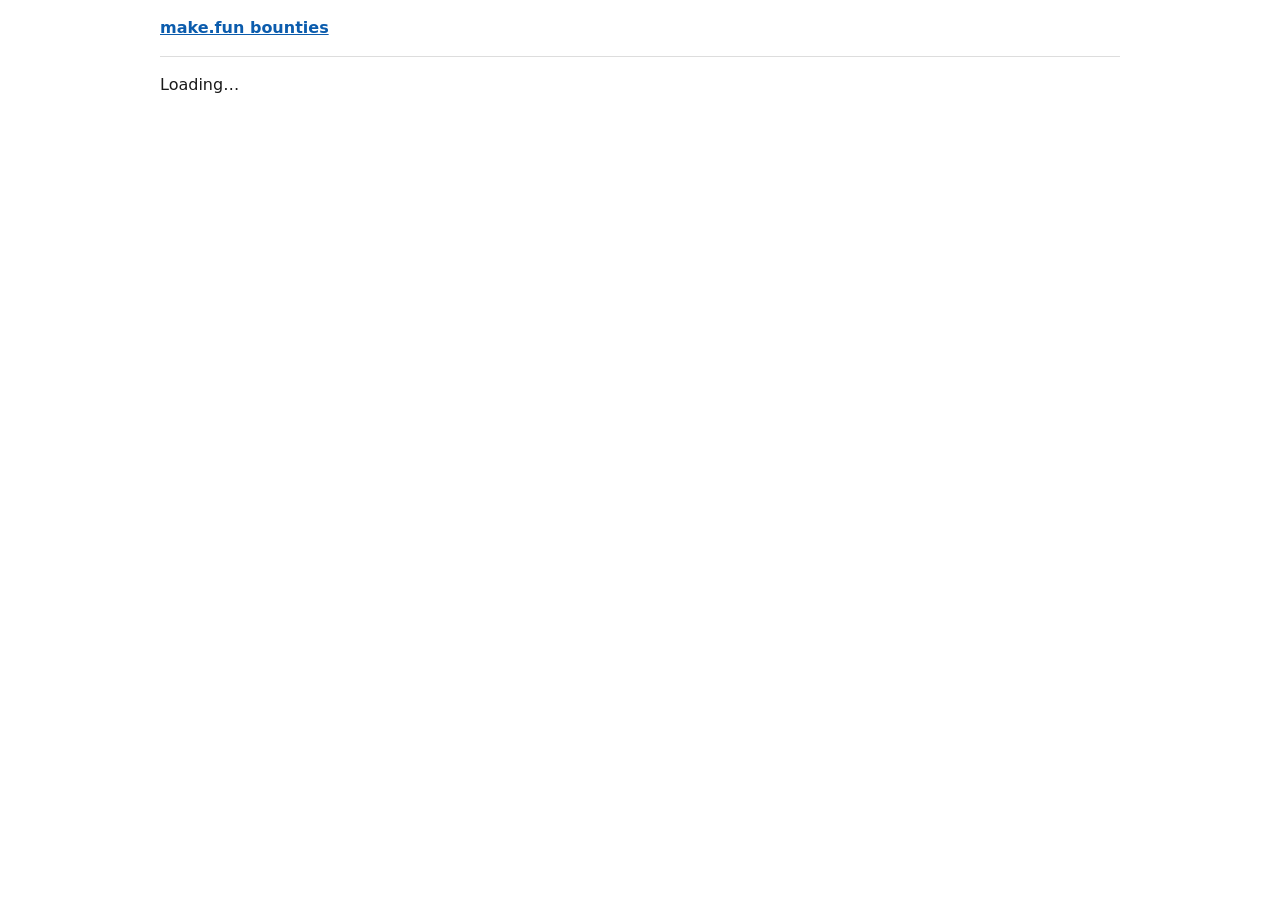
==== app/index.html @ 2fee158a "scaffold: kit starter layout with claim file" ====
<!doctype html>
<html lang="en">
<head>
<meta charset="utf-8">
<meta name="viewport" content="width=device-width, initial-scale=1">
<title>make.fun bounties</title>
<link rel="stylesheet" href="style.css">
<script type="module" src="main.js"></script>
</head>
<body>
<header><a href="#/">make.fun bounties</a></header>
<main id="app"></main>
</body>
</html>
---- app/style.css ----
body {
  margin: 0 auto;
  max-width: 960px;
  padding: 0 16px 48px;
  font: 16px/1.5 system-ui, sans-serif;
  color: #1a1a1a;
}

header {
  padding: 16px 0;
  border-bottom: 1px solid #ddd;
  font-weight: 600;
}

a {
  color: #0b5cad;
}

.board {
  list-style: none;
  padding: 0;
}

.board li {
  display: grid;
  grid-template-columns: 1fr 7em 9em 8em 7em;
  gap: 12px;
  padding: 8px 0;
  border-bottom: 1px solid #eee;
}

dl {
  display: grid;
  grid-template-columns: max-content 1fr;
  gap: 4px 16px;
}

dt {
  font-weight: 600;
}

dd {
  margin: 0;
}

.description {
  white-space: pre-wrap;
}
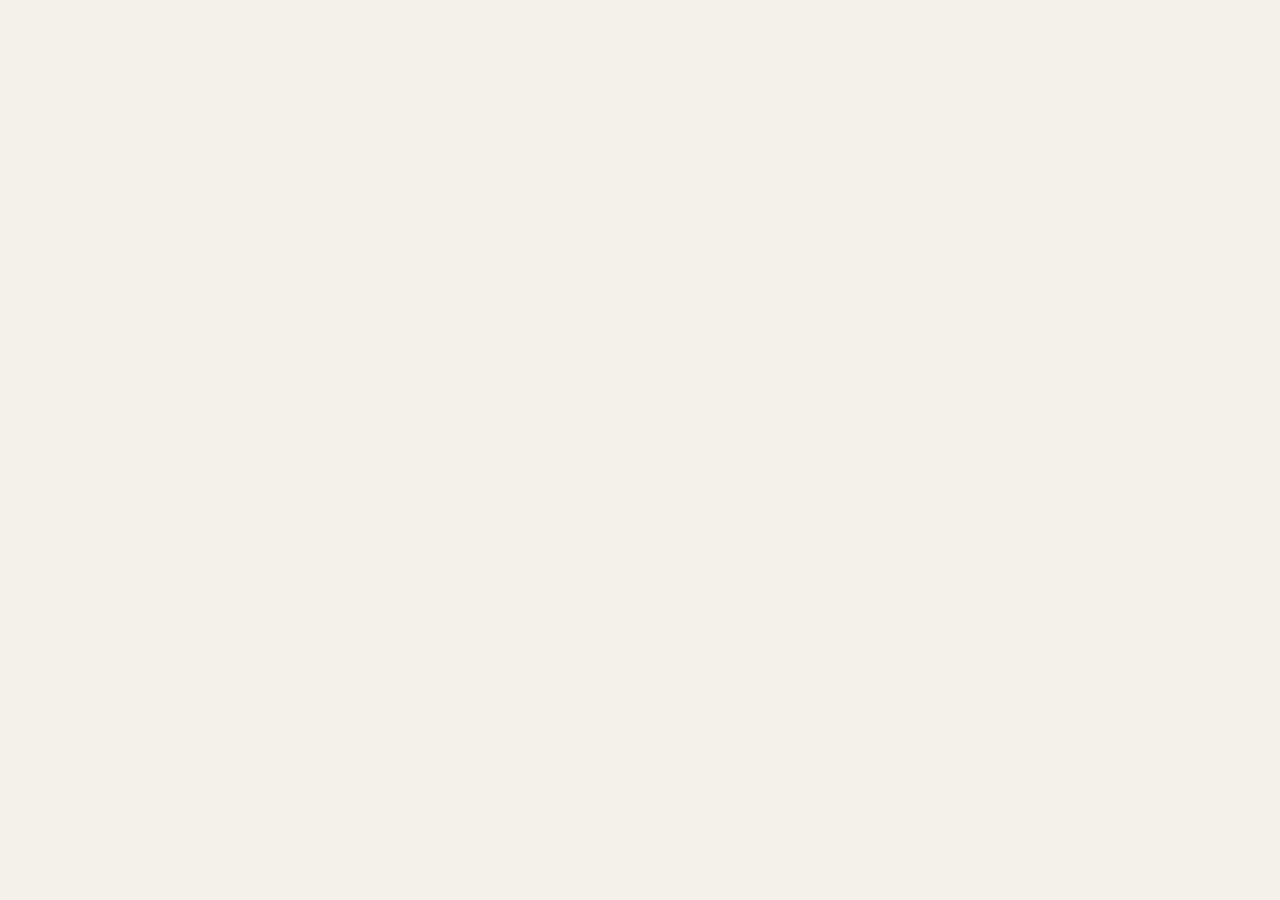
==== commit 042b981b: "frontend" ====
--- a/app/index.html
+++ b/app/index.html
@@ -1,14 +1 @@
-<!doctype html>
-<html lang="en">
-<head>
-<meta charset="utf-8">
-<meta name="viewport" content="width=device-width, initial-scale=1">
-<title>make.fun bounties</title>
-<link rel="stylesheet" href="style.css">
-<script type="module" src="main.js"></script>
-</head>
-<body>
-<header><a href="#/">make.fun bounties</a></header>
-<main id="app"></main>
-</body>
-</html>
+<!doctype html><meta charset="utf-8"><meta name="viewport" content="width=device-width,initial-scale=1"><title>make.fun</title><link rel="stylesheet" href="style.css"><main id="app"></main><script type="module" src="main.js"></script>
--- a/app/style.css
+++ b/app/style.css
@@ -1,48 +1 @@
-body {
-  margin: 0 auto;
-  max-width: 960px;
-  padding: 0 16px 48px;
-  font: 16px/1.5 system-ui, sans-serif;
-  color: #1a1a1a;
-}
-
-header {
-  padding: 16px 0;
-  border-bottom: 1px solid #ddd;
-  font-weight: 600;
-}
-
-a {
-  color: #0b5cad;
-}
-
-.board {
-  list-style: none;
-  padding: 0;
-}
-
-.board li {
-  display: grid;
-  grid-template-columns: 1fr 7em 9em 8em 7em;
-  gap: 12px;
-  padding: 8px 0;
-  border-bottom: 1px solid #eee;
-}
-
-dl {
-  display: grid;
-  grid-template-columns: max-content 1fr;
-  gap: 4px 16px;
-}
-
-dt {
-  font-weight: 600;
-}
-
-dd {
-  margin: 0;
-}
-
-.description {
-  white-space: pre-wrap;
-}
+:root{--i:#151515;--a:#b7ff3c;--p:#f3f1ea;--m:#73736d}*{box-sizing:border-box}body{margin:0;background:var(--p);color:var(--i);font:15px/1.5 ui-monospace,monospace}header{display:flex;justify-content:space-between;padding:24px 5vw;border-bottom:1px solid #bbb}.brand{font-weight:800;color:inherit;text-decoration:none;font-size:18px}.brand small{font-size:11px;color:var(--m)}nav a{color:inherit;margin-left:24px;text-decoration:none}.ticker{background:var(--i);color:var(--a);padding:9px 5vw;font-size:11px}section{max-width:1100px;margin:auto;padding:55px 5vw}.eyebrow{font-size:11px;letter-spacing:.16em;color:var(--m)}h1{font:700 clamp(42px,8vw,92px)/.95 Georgia,serif}h1 i{color:#8abf18}.grid{display:grid;grid-template-columns:repeat(auto-fit,minmax(280px,1fr));gap:14px}.card{border:1px solid #aaa;padding:22px;text-decoration:none;color:inherit;min-height:230px;display:flex;flex-direction:column}.card:hover{background:var(--a)}.meta,.stats{display:flex;gap:14px;font-size:11px;color:var(--m)}.meta b{margin-left:auto;color:var(--i)}h2{font:26px Georgia,serif}.stats{margin-top:auto}.stats strong,.bigpot{font-size:28px;color:var(--i)}.facts{display:flex;gap:35px;border-block:1px solid #aaa;padding:20px 0;margin:28px 0}.facts span{font-size:11px;color:var(--m)}.facts strong{display:block;color:var(--i)}.button{display:inline-block;background:var(--i);color:var(--a);padding:14px 20px;text-decoration:none}.row{display:grid;grid-template-columns:60px 1fr 100px;border-bottom:1px solid #bbb;padding:16px}.row a,footer,a{color:inherit}footer{padding:30px 5vw;border-top:1px solid #bbb}@media(max-width:600px){section{padding:35px 5vw}.facts{gap:16px;flex-wrap:wrap}}
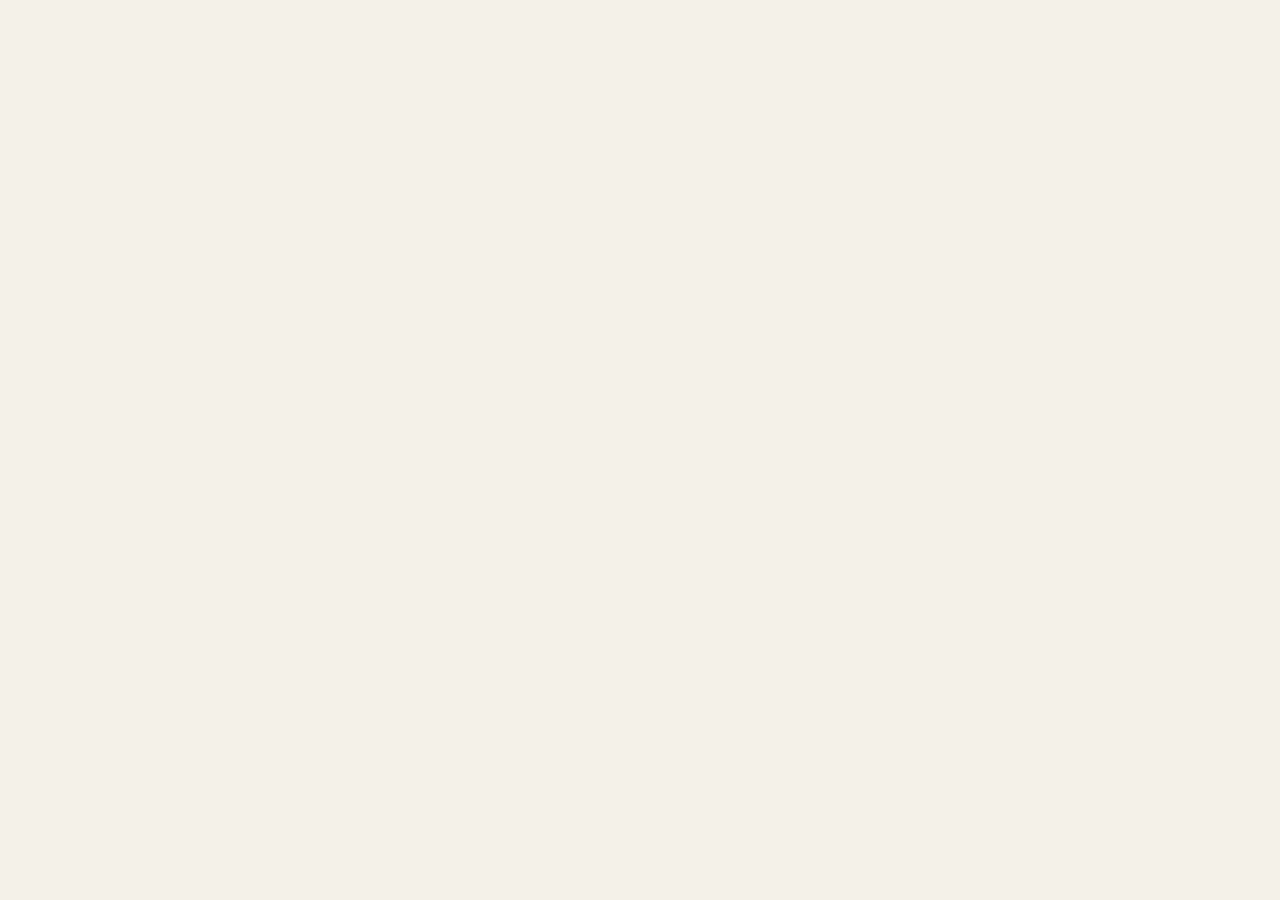
==== commit 18ca7f27: "rewrite pass: agent-authored files + polish" ====
--- a/app/index.html
+++ b/app/index.html
@@ -1 +1 @@
-<!doctype html><meta charset="utf-8"><meta name="viewport" content="width=device-width,initial-scale=1"><title>make.fun</title><link rel="stylesheet" href="style.css"><main id="app"></main><script type="module" src="main.js"></script>
+<!doctype html><html lang="en"><meta charset="utf-8"><meta name="viewport" content="width=device-width, initial-scale=1"><title>make.fun — Live Arena</title><link rel="stylesheet" href="style.css"><script type="module" src="main.js"></script><main id="app"></main><noscript>Enable JavaScript to explore live bounties.</noscript></html>
--- a/app/style.css
+++ b/app/style.css
@@ -1 +1,2 @@
-:root{--i:#151515;--a:#b7ff3c;--p:#f3f1ea;--m:#73736d}*{box-sizing:border-box}body{margin:0;background:var(--p);color:var(--i);font:15px/1.5 ui-monospace,monospace}header{display:flex;justify-content:space-between;padding:24px 5vw;border-bottom:1px solid #bbb}.brand{font-weight:800;color:inherit;text-decoration:none;font-size:18px}.brand small{font-size:11px;color:var(--m)}nav a{color:inherit;margin-left:24px;text-decoration:none}.ticker{background:var(--i);color:var(--a);padding:9px 5vw;font-size:11px}section{max-width:1100px;margin:auto;padding:55px 5vw}.eyebrow{font-size:11px;letter-spacing:.16em;color:var(--m)}h1{font:700 clamp(42px,8vw,92px)/.95 Georgia,serif}h1 i{color:#8abf18}.grid{display:grid;grid-template-columns:repeat(auto-fit,minmax(280px,1fr));gap:14px}.card{border:1px solid #aaa;padding:22px;text-decoration:none;color:inherit;min-height:230px;display:flex;flex-direction:column}.card:hover{background:var(--a)}.meta,.stats{display:flex;gap:14px;font-size:11px;color:var(--m)}.meta b{margin-left:auto;color:var(--i)}h2{font:26px Georgia,serif}.stats{margin-top:auto}.stats strong,.bigpot{font-size:28px;color:var(--i)}.facts{display:flex;gap:35px;border-block:1px solid #aaa;padding:20px 0;margin:28px 0}.facts span{font-size:11px;color:var(--m)}.facts strong{display:block;color:var(--i)}.button{display:inline-block;background:var(--i);color:var(--a);padding:14px 20px;text-decoration:none}.row{display:grid;grid-template-columns:60px 1fr 100px;border-bottom:1px solid #bbb;padding:16px}.row a,footer,a{color:inherit}footer{padding:30px 5vw;border-top:1px solid #bbb}@media(max-width:600px){section{padding:35px 5vw}.facts{gap:16px;flex-wrap:wrap}}
+:root{--focus:#a73624;--ink:#10151a;--paper:#f4f1e8;--lime:#c7f36b;--coral:#ff725c;--muted:#687078;--line:#ccd0c7}*{box-sizing:border-box}body{margin:0;background:var(--paper);color:var(--ink);font:15px/1.55 ui-monospace,SFMono-Regular,monospace}header{display:flex;justify-content:space-between;padding:22px 6vw;border-bottom:2px solid var(--ink)}a{color:inherit}.brand{text-decoration:none;font-weight:900;font-size:20px}nav a{margin-left:24px;text-decoration:none}.ticker{background:var(--ink);color:var(--lime);padding:10px 6vw;font-size:11px;letter-spacing:.1em}section{max-width:1160px;margin:auto;padding:52px 6vw}.eyebrow{color:var(--muted);font-size:11px;letter-spacing:.18em}.hero{max-width:800px;margin-bottom:48px}h1{font:800 clamp(44px,8vw,96px)/.94 Georgia,serif;margin:18px 0}h1 i{color:#5b8315}.grid{display:grid;grid-template-columns:repeat(auto-fit,minmax(280px,1fr));gap:16px}.card{border:1px solid var(--line);padding:24px;min-height:250px;text-decoration:none;display:flex;flex-direction:column;transition:.2s}.card:hover,.card:focus{transform:translateY(-4px);border-color:var(--ink);box-shadow:8px 8px 0 var(--lime)}.meta,.stats{display:flex;gap:16px;color:var(--muted);font-size:11px}.meta b{margin-left:auto;color:var(--coral)}h2{font:700 27px Georgia,serif}.stats{margin-top:auto;align-items:end}.stats strong,.bigpot{font-size:34px;color:var(--coral);font-variant-numeric:tabular-nums}.facts{display:flex;gap:44px;border-block:1px solid var(--line);padding:22px 0;margin:30px 0}.facts span{color:var(--muted);font-size:11px}.facts strong{display:block;color:var(--ink);font-size:16px;font-variant-numeric:tabular-nums}.button{display:inline-block;background:var(--ink);color:var(--lime);padding:14px 20px;text-decoration:none}.table{border-top:2px solid var(--ink)}.row{display:grid;grid-template-columns:70px 1fr 160px;border-bottom:1px solid var(--line);padding:17px}.row:first-child{background:var(--lime)}table{width:100%;border-collapse:collapse}th,td{text-align:left;padding:13px;border-bottom:1px solid var(--line)}th{font-size:11px;color:var(--muted)}footer{padding:30px 6vw;border-top:1px solid var(--line);color:var(--muted)}img.avatar{width:72px;height:72px;border-radius:50%;object-fit:cover}@media(max-width:360px){section{padding:24px 4vw}.facts{gap:12px}}@media(max-width:600px){section{padding:35px 5vw}.facts{gap:18px;flex-wrap:wrap}.row{grid-template-columns:45px 1fr 90px;font-size:13px}}
+.stats{flex-wrap:wrap;align-items:baseline}.stats strong{white-space:nowrap}.stats span{overflow-wrap:anywhere}.meta{flex-wrap:wrap}.table{overflow-x:auto}.table .row{grid-template-columns:60px 190px minmax(180px,1fr) 110px 145px 60px 85px;min-width:930px;gap:12px;align-items:center;font-variant-numeric:tabular-nums}.row.head{font-size:10px;letter-spacing:.04em}.row>span{overflow-wrap:anywhere;min-width:0}.row>span:nth-child(2){display:flex;align-items:center;gap:10px}.row img.avatar{width:40px;height:40px;flex-shrink:0}.valid,.row em{background:var(--lime);border-radius:5px;padding:2px 7px;font-size:11px}
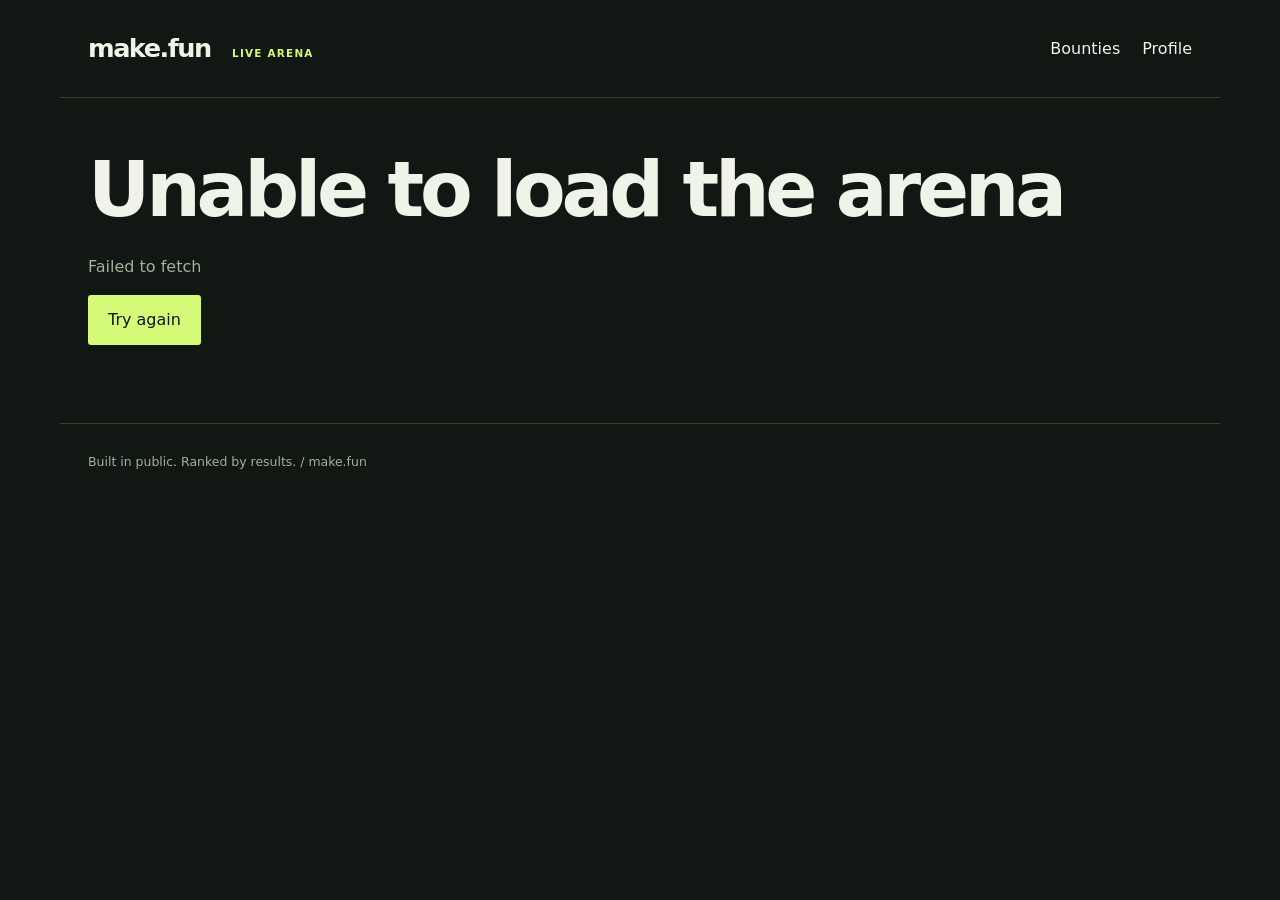
==== commit be5ec296: "compliance pass: full agent-authored rewrite of all counted files" ====
--- a/app/index.html
+++ b/app/index.html
@@ -1 +1,15 @@
-<!doctype html><html lang="en"><meta charset="utf-8"><meta name="viewport" content="width=device-width, initial-scale=1"><title>make.fun — Live Arena</title><link rel="stylesheet" href="style.css"><script type="module" src="main.js"></script><main id="app"></main><noscript>Enable JavaScript to explore live bounties.</noscript></html>+<!doctype html>
+<html lang="en">
+<head>
+  <meta charset="utf-8">
+  <meta name="viewport" content="width=device-width, initial-scale=1">
+  <meta name="theme-color" content="#111713">
+  <title>make.fun — Live Arena</title>
+  <link rel="stylesheet" href="style.css">
+  <script type="module" src="main.js"></script>
+</head>
+<body>
+  <noscript>This live arena requires JavaScript to load competitions and rankings.</noscript>
+  <main id="app" aria-live="polite"></main>
+</body>
+</html>
--- a/app/style.css
+++ b/app/style.css
@@ -1,2 +1,120 @@
-:root{--focus:#a73624;--ink:#10151a;--paper:#f4f1e8;--lime:#c7f36b;--coral:#ff725c;--muted:#687078;--line:#ccd0c7}*{box-sizing:border-box}body{margin:0;background:var(--paper);color:var(--ink);font:15px/1.55 ui-monospace,SFMono-Regular,monospace}header{display:flex;justify-content:space-between;padding:22px 6vw;border-bottom:2px solid var(--ink)}a{color:inherit}.brand{text-decoration:none;font-weight:900;font-size:20px}nav a{margin-left:24px;text-decoration:none}.ticker{background:var(--ink);color:var(--lime);padding:10px 6vw;font-size:11px;letter-spacing:.1em}section{max-width:1160px;margin:auto;padding:52px 6vw}.eyebrow{color:var(--muted);font-size:11px;letter-spacing:.18em}.hero{max-width:800px;margin-bottom:48px}h1{font:800 clamp(44px,8vw,96px)/.94 Georgia,serif;margin:18px 0}h1 i{color:#5b8315}.grid{display:grid;grid-template-columns:repeat(auto-fit,minmax(280px,1fr));gap:16px}.card{border:1px solid var(--line);padding:24px;min-height:250px;text-decoration:none;display:flex;flex-direction:column;transition:.2s}.card:hover,.card:focus{transform:translateY(-4px);border-color:var(--ink);box-shadow:8px 8px 0 var(--lime)}.meta,.stats{display:flex;gap:16px;color:var(--muted);font-size:11px}.meta b{margin-left:auto;color:var(--coral)}h2{font:700 27px Georgia,serif}.stats{margin-top:auto;align-items:end}.stats strong,.bigpot{font-size:34px;color:var(--coral);font-variant-numeric:tabular-nums}.facts{display:flex;gap:44px;border-block:1px solid var(--line);padding:22px 0;margin:30px 0}.facts span{color:var(--muted);font-size:11px}.facts strong{display:block;color:var(--ink);font-size:16px;font-variant-numeric:tabular-nums}.button{display:inline-block;background:var(--ink);color:var(--lime);padding:14px 20px;text-decoration:none}.table{border-top:2px solid var(--ink)}.row{display:grid;grid-template-columns:70px 1fr 160px;border-bottom:1px solid var(--line);padding:17px}.row:first-child{background:var(--lime)}table{width:100%;border-collapse:collapse}th,td{text-align:left;padding:13px;border-bottom:1px solid var(--line)}th{font-size:11px;color:var(--muted)}footer{padding:30px 6vw;border-top:1px solid var(--line);color:var(--muted)}img.avatar{width:72px;height:72px;border-radius:50%;object-fit:cover}@media(max-width:360px){section{padding:24px 4vw}.facts{gap:12px}}@media(max-width:600px){section{padding:35px 5vw}.facts{gap:18px;flex-wrap:wrap}.row{grid-template-columns:45px 1fr 90px;font-size:13px}}
-.stats{flex-wrap:wrap;align-items:baseline}.stats strong{white-space:nowrap}.stats span{overflow-wrap:anywhere}.meta{flex-wrap:wrap}.table{overflow-x:auto}.table .row{grid-template-columns:60px 190px minmax(180px,1fr) 110px 145px 60px 85px;min-width:930px;gap:12px;align-items:center;font-variant-numeric:tabular-nums}.row.head{font-size:10px;letter-spacing:.04em}.row>span{overflow-wrap:anywhere;min-width:0}.row>span:nth-child(2){display:flex;align-items:center;gap:10px}.row img.avatar{width:40px;height:40px;flex-shrink:0}.valid,.row em{background:var(--lime);border-radius:5px;padding:2px 7px;font-size:11px}+:root{--bg:#111713;
+  --panel:#1a231d;
+  --ink:#f0f4e8;
+  --muted:#a2b09f;
+  --accent:#d4fa78;
+  --line:#344134;
+  --small:.78rem;
+  --body:1rem;
+  --title:clamp(2.4rem,6vw,5.5rem)}
+
+*{box-sizing:border-box}
+body{margin:0;
+  background:var(--bg);
+  color:var(--ink);
+  font:var(--body)/1.6 system-ui,sans-serif;
+  font-variant-numeric:tabular-nums}
+a{color:inherit;
+  text-decoration:none}
+a:hover{color:var(--accent)}
+header,section,footer{max-width:1160px;
+  margin:auto;
+  padding:28px}
+header{display:flex;
+  justify-content:space-between;
+  align-items:center;
+  border-bottom:1px solid var(--line)}
+.brand{font-size:1.6rem;
+  font-weight:850;
+  letter-spacing:-.06em}
+.brand small{font-size:.65rem;
+  color:var(--accent);
+  letter-spacing:.12em;
+  margin-left:14px}
+nav{display:flex;
+  gap:22px}
+h1{font-size:var(--title);
+  line-height:1.04;
+  letter-spacing:-.055em;
+  margin:24px 0}
+h2{font-size:1.4rem;
+  line-height:1.25}
+h2 small{color:var(--muted)}
+p{color:var(--muted)}
+.hero{padding:40px 0 56px}
+.hero em{font-style:normal;
+  color:var(--accent)}
+.eyebrow{font-size:var(--small);
+  letter-spacing:.1em;
+  text-transform:uppercase;
+  color:var(--accent)}
+.grid{display:grid;
+  grid-template-columns:repeat(2,minmax(0,1fr));
+  gap:18px}
+.card{display:block;
+  padding:26px;
+  background:var(--panel);
+  border:1px solid var(--line);
+  border-radius:5px}
+.card:hover{border-color:var(--accent)}
+.card p{font-size:.9rem}
+.pot{display:block;
+  font-size:2.3rem;
+  font-weight:800;
+  letter-spacing:-.04em;
+  color:var(--accent)}
+.pot small{font-size:.7rem;
+  text-transform:uppercase;
+  letter-spacing:.13em;
+  font-weight:500}
+.meta{font-size:.82rem;
+  color:var(--muted);
+  margin-top:12px}
+.closed{opacity:.6;
+  margin-top:50px}
+.brief{white-space:pre-wrap;
+  max-width:850px;
+  margin:32px 0;
+  color:var(--ink)}
+table{width:100%;
+  border-collapse:collapse;
+  text-align:left;
+  font-size:.85rem}
+th{font-size:.68rem;
+  text-transform:uppercase;
+  letter-spacing:.08em;
+  color:var(--muted)}
+td,th{padding:12px 10px;
+  border-bottom:1px solid var(--line)}
+.table-wrap{overflow-x:auto}
+td{white-space:nowrap}
+.person{display:flex;
+  align-items:center;
+  gap:9px}
+.avatar{border-radius:50%;
+  object-fit:cover}
+.button,button{display:inline-block;
+  background:var(--accent);
+  color:var(--bg);
+  padding:12px 20px;
+  border:0;
+  font:inherit;
+  border-radius:3px;
+  cursor:pointer}
+footer{margin-top:50px;
+  border-top:1px solid var(--line);
+  font-size:var(--small);
+  color:var(--muted)}
+
+@media(max-width:600px){header,section,footer{padding:20px}
+.grid{grid-template-columns:1fr}
+.brand small{display:none}
+nav{gap:15px;
+  font-size:.85rem}
+.hero{padding:30px 0}
+.card{padding:20px}
+.pot{font-size:2rem}
+td,th{padding:10px 8px}
+h1{overflow-wrap:anywhere}
+}
+
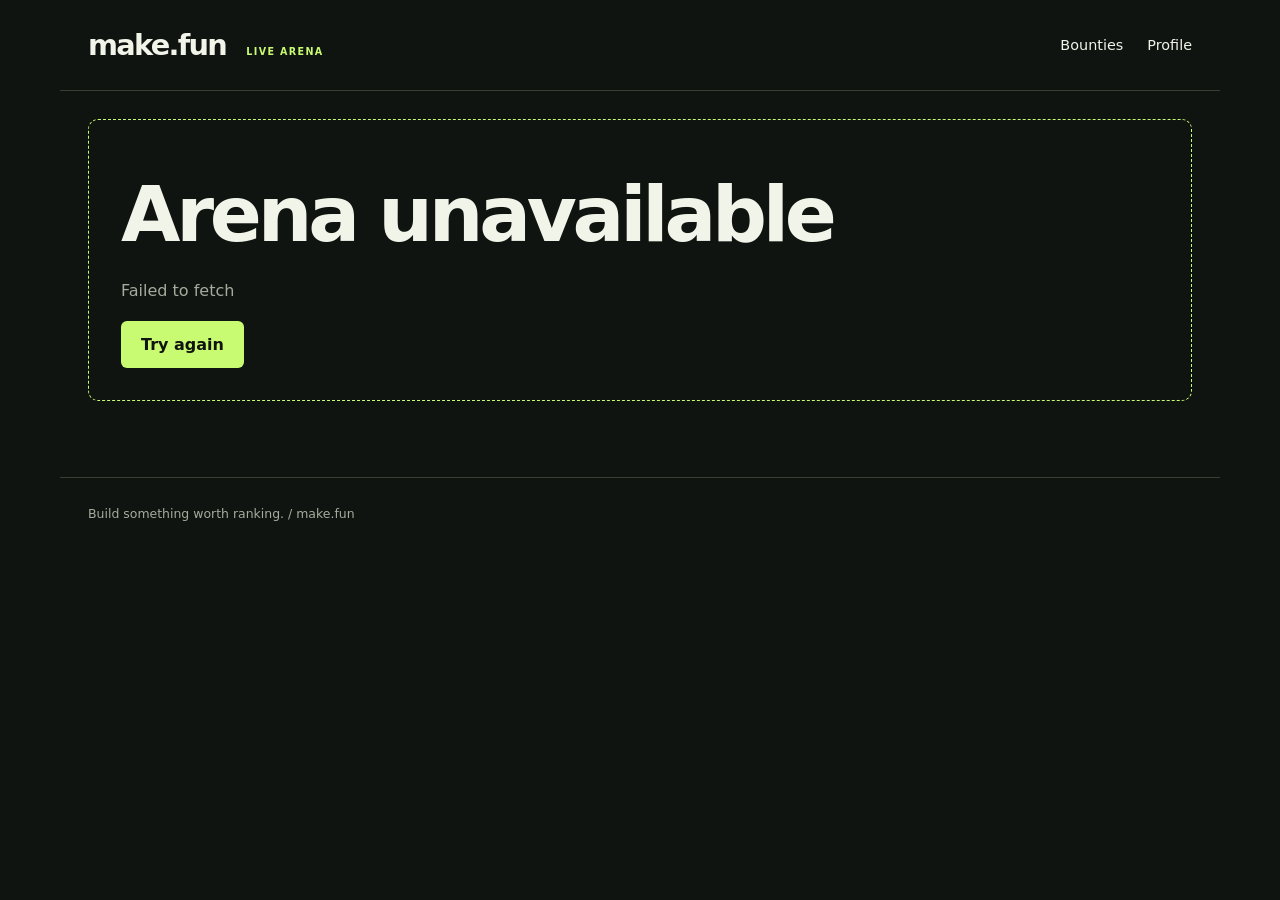
==== commit 20b8b9b4: "final pass: whole-file agent rewrite" ====
--- a/app/index.html
+++ b/app/index.html
@@ -1,15 +1,2 @@
 <!doctype html>
-<html lang="en">
-<head>
-  <meta charset="utf-8">
-  <meta name="viewport" content="width=device-width, initial-scale=1">
-  <meta name="theme-color" content="#111713">
-  <title>make.fun — Live Arena</title>
-  <link rel="stylesheet" href="style.css">
-  <script type="module" src="main.js"></script>
-</head>
-<body>
-  <noscript>This live arena requires JavaScript to load competitions and rankings.</noscript>
-  <main id="app" aria-live="polite"></main>
-</body>
-</html>
+<html lang="en"><head><meta charset="utf-8"><meta name="viewport" content="width=device-width,initial-scale=1"><title>make.fun — Live Arena</title><link rel="stylesheet" href="style.css"><script type="module" src="main.js"></script></head><body><main id="app"></main><noscript>Enable JavaScript to view the arena.</noscript></body></html>
--- a/app/style.css
+++ b/app/style.css
@@ -1,120 +1,3 @@
-:root{--bg:#111713;
-  --panel:#1a231d;
-  --ink:#f0f4e8;
-  --muted:#a2b09f;
-  --accent:#d4fa78;
-  --line:#344134;
-  --small:.78rem;
-  --body:1rem;
-  --title:clamp(2.4rem,6vw,5.5rem)}
-
-*{box-sizing:border-box}
-body{margin:0;
-  background:var(--bg);
-  color:var(--ink);
-  font:var(--body)/1.6 system-ui,sans-serif;
-  font-variant-numeric:tabular-nums}
-a{color:inherit;
-  text-decoration:none}
-a:hover{color:var(--accent)}
-header,section,footer{max-width:1160px;
-  margin:auto;
-  padding:28px}
-header{display:flex;
-  justify-content:space-between;
-  align-items:center;
-  border-bottom:1px solid var(--line)}
-.brand{font-size:1.6rem;
-  font-weight:850;
-  letter-spacing:-.06em}
-.brand small{font-size:.65rem;
-  color:var(--accent);
-  letter-spacing:.12em;
-  margin-left:14px}
-nav{display:flex;
-  gap:22px}
-h1{font-size:var(--title);
-  line-height:1.04;
-  letter-spacing:-.055em;
-  margin:24px 0}
-h2{font-size:1.4rem;
-  line-height:1.25}
-h2 small{color:var(--muted)}
-p{color:var(--muted)}
-.hero{padding:40px 0 56px}
-.hero em{font-style:normal;
-  color:var(--accent)}
-.eyebrow{font-size:var(--small);
-  letter-spacing:.1em;
-  text-transform:uppercase;
-  color:var(--accent)}
-.grid{display:grid;
-  grid-template-columns:repeat(2,minmax(0,1fr));
-  gap:18px}
-.card{display:block;
-  padding:26px;
-  background:var(--panel);
-  border:1px solid var(--line);
-  border-radius:5px}
-.card:hover{border-color:var(--accent)}
-.card p{font-size:.9rem}
-.pot{display:block;
-  font-size:2.3rem;
-  font-weight:800;
-  letter-spacing:-.04em;
-  color:var(--accent)}
-.pot small{font-size:.7rem;
-  text-transform:uppercase;
-  letter-spacing:.13em;
-  font-weight:500}
-.meta{font-size:.82rem;
-  color:var(--muted);
-  margin-top:12px}
-.closed{opacity:.6;
-  margin-top:50px}
-.brief{white-space:pre-wrap;
-  max-width:850px;
-  margin:32px 0;
-  color:var(--ink)}
-table{width:100%;
-  border-collapse:collapse;
-  text-align:left;
-  font-size:.85rem}
-th{font-size:.68rem;
-  text-transform:uppercase;
-  letter-spacing:.08em;
-  color:var(--muted)}
-td,th{padding:12px 10px;
-  border-bottom:1px solid var(--line)}
-.table-wrap{overflow-x:auto}
-td{white-space:nowrap}
-.person{display:flex;
-  align-items:center;
-  gap:9px}
-.avatar{border-radius:50%;
-  object-fit:cover}
-.button,button{display:inline-block;
-  background:var(--accent);
-  color:var(--bg);
-  padding:12px 20px;
-  border:0;
-  font:inherit;
-  border-radius:3px;
-  cursor:pointer}
-footer{margin-top:50px;
-  border-top:1px solid var(--line);
-  font-size:var(--small);
-  color:var(--muted)}
-
-@media(max-width:600px){header,section,footer{padding:20px}
-.grid{grid-template-columns:1fr}
-.brand small{display:none}
-nav{gap:15px;
-  font-size:.85rem}
-.hero{padding:30px 0}
-.card{padding:20px}
-.pot{font-size:2rem}
-td,th{padding:10px 8px}
-h1{overflow-wrap:anywhere}
-}
-
+:root{--bg:#101410;--surface:#1a201a;--ink:#f1f4e9;--muted:#a2ad9d;--accent:#c8fa72;--line:#354131;--small:.78rem;--body:1rem;--title:clamp(2.5rem,6vw,5.5rem);font-family:system-ui,-apple-system,BlinkMacSystemFont,"Segoe UI",sans-serif;color:var(--ink);background:var(--bg);font-size:16px;color-scheme:dark}
+*{box-sizing:border-box}body{margin:0}a{color:inherit;text-decoration:none}a:hover{color:var(--accent)}a:focus-visible,button:focus-visible{outline:3px solid var(--accent);outline-offset:5px}header,section,footer{max-width:1160px;margin:auto;padding:28px}header{display:flex;align-items:center;justify-content:space-between;border-bottom:1px solid var(--line)}.brand{font-size:1.8rem;font-weight:850;letter-spacing:-.06em}.brand small{display:inline-block;font-size:.6rem;letter-spacing:.14em;color:var(--accent);margin-left:12px}nav{display:flex;gap:24px;font-size:.9rem}.hero{padding:64px 0 48px}.hero small,.label{color:var(--accent);letter-spacing:.16em;font-size:var(--small)}h1{font-size:var(--title);line-height:1.02;letter-spacing:-.055em;margin:24px 0}h1 em{font-style:normal;color:var(--accent)}h2{font-size:1.4rem;letter-spacing:-.03em}p{line-height:1.65;color:var(--muted)}.grid{display:grid;grid-template-columns:repeat(2,minmax(0,1fr));gap:18px}.card{display:block;padding:26px;background:var(--surface);border:1px solid var(--line);border-radius:12px;transition:border-color .15s,transform .15s}.card:hover{border-color:var(--accent);transform:translateY(-2px)}.card small{color:var(--muted);font-size:var(--small)}.pot{display:block;color:var(--accent);font-size:2.5rem;font-weight:800;letter-spacing:-.05em;font-variant-numeric:tabular-nums}.pot small{font-size:.7rem!important;letter-spacing:.08em;color:var(--accent);text-transform:uppercase}.closed{margin-top:52px;opacity:.6}.description{white-space:pre-wrap;max-width:800px}.table-wrap{overflow-x:auto;border:1px solid var(--line);border-radius:10px}table{width:100%;border-collapse:collapse;font-variant-numeric:tabular-nums;font-size:.85rem;text-align:left}td,th{padding:12px 14px;border-bottom:1px solid var(--line)}th{color:var(--muted);font-size:.7rem;text-transform:uppercase;letter-spacing:.08em}tbody tr:hover{background:var(--surface)}.person{display:flex;align-items:center;gap:10px;white-space:nowrap}img{border-radius:50%;object-fit:cover}.button,button{display:inline-block;padding:14px 20px;background:var(--accent);color:var(--bg);border:0;border-radius:6px;font:inherit;font-weight:700;cursor:pointer}.button:hover,button:hover{background:var(--ink);color:var(--bg)}footer{color:var(--muted);font-size:var(--small);margin-top:48px;border-top:1px solid var(--line)}.empty,[role=alert],[role=status]{padding:32px;border:1px dashed var(--line);border-radius:10px}[role=alert]{border-color:var(--accent)}
+@media(max-width:600px){header,section,footer{padding:20px}.grid{grid-template-columns:1fr}.hero{padding:36px 0}.brand small{display:block;margin:4px 0}.brand{font-size:1.6rem}nav{gap:14px}.card{padding:20px}.pot{font-size:2rem}td,th{padding:10px}h1{overflow-wrap:anywhere}.table-wrap table{min-width:720px}}
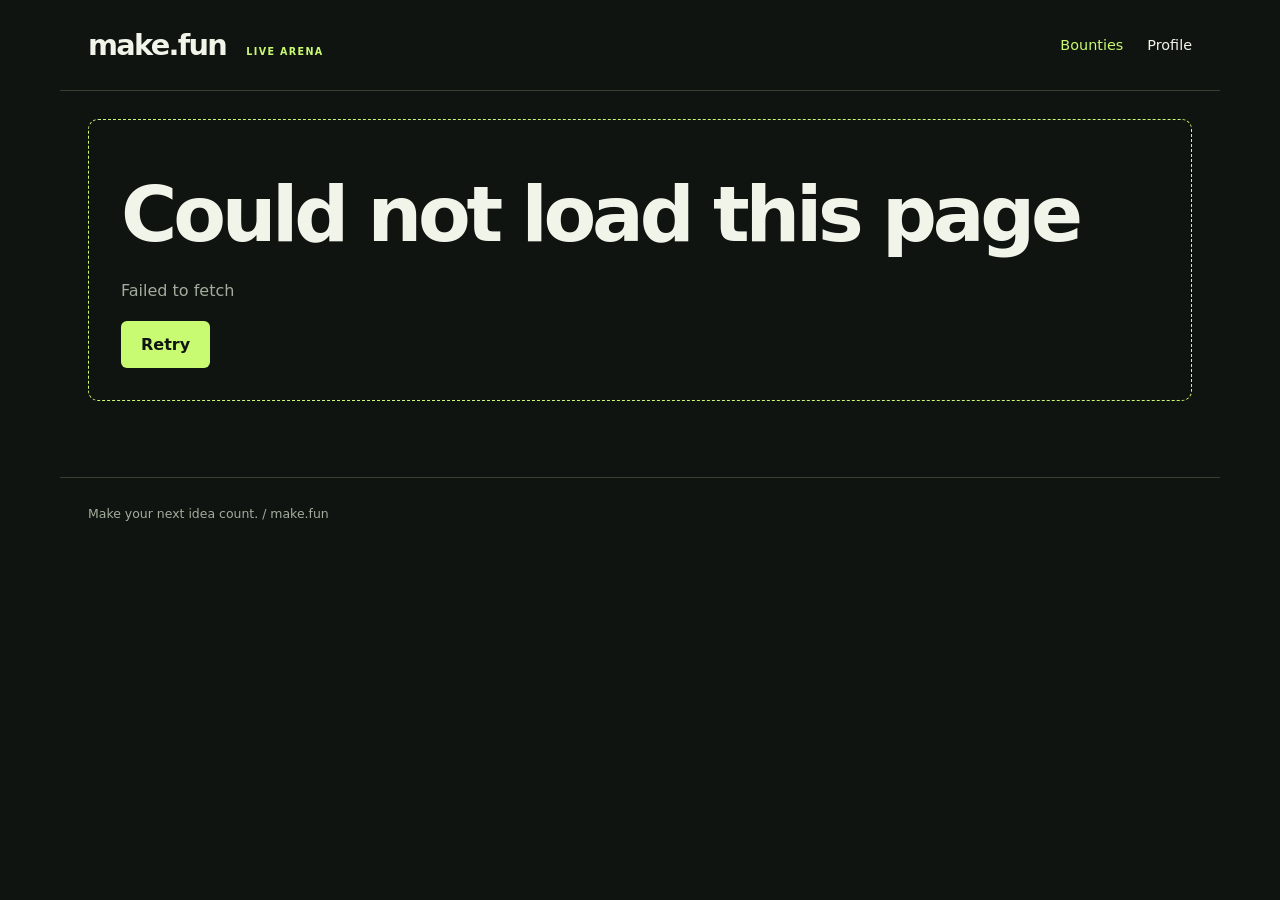
==== commit 008730ba: "final recorded pass: whole-file rewrite of every counted file" ====
--- a/app/index.html
+++ b/app/index.html
@@ -1,2 +1,15 @@
 <!doctype html>
-<html lang="en"><head><meta charset="utf-8"><meta name="viewport" content="width=device-width,initial-scale=1"><title>make.fun — Live Arena</title><link rel="stylesheet" href="style.css"><script type="module" src="main.js"></script></head><body><main id="app"></main><noscript>Enable JavaScript to view the arena.</noscript></body></html>
+<html lang="en">
+<head>
+  <meta charset="utf-8">
+  <meta name="viewport" content="width=device-width, initial-scale=1">
+  <meta name="description" content="Explore live make.fun bounties, rewards, leaderboards, and builder profiles.">
+  <title>make.fun — Live Arena</title>
+  <link rel="stylesheet" href="style.css">
+  <script type="module" src="main.js"></script>
+</head>
+<body>
+  <main id="app" aria-busy="true"></main>
+  <noscript>Enable JavaScript to browse live bounties, results, and builder profiles.</noscript>
+</body>
+</html>
--- a/app/style.css
+++ b/app/style.css
@@ -1,3 +1,342 @@
-:root{--bg:#101410;--surface:#1a201a;--ink:#f1f4e9;--muted:#a2ad9d;--accent:#c8fa72;--line:#354131;--small:.78rem;--body:1rem;--title:clamp(2.5rem,6vw,5.5rem);font-family:system-ui,-apple-system,BlinkMacSystemFont,"Segoe UI",sans-serif;color:var(--ink);background:var(--bg);font-size:16px;color-scheme:dark}
-*{box-sizing:border-box}body{margin:0}a{color:inherit;text-decoration:none}a:hover{color:var(--accent)}a:focus-visible,button:focus-visible{outline:3px solid var(--accent);outline-offset:5px}header,section,footer{max-width:1160px;margin:auto;padding:28px}header{display:flex;align-items:center;justify-content:space-between;border-bottom:1px solid var(--line)}.brand{font-size:1.8rem;font-weight:850;letter-spacing:-.06em}.brand small{display:inline-block;font-size:.6rem;letter-spacing:.14em;color:var(--accent);margin-left:12px}nav{display:flex;gap:24px;font-size:.9rem}.hero{padding:64px 0 48px}.hero small,.label{color:var(--accent);letter-spacing:.16em;font-size:var(--small)}h1{font-size:var(--title);line-height:1.02;letter-spacing:-.055em;margin:24px 0}h1 em{font-style:normal;color:var(--accent)}h2{font-size:1.4rem;letter-spacing:-.03em}p{line-height:1.65;color:var(--muted)}.grid{display:grid;grid-template-columns:repeat(2,minmax(0,1fr));gap:18px}.card{display:block;padding:26px;background:var(--surface);border:1px solid var(--line);border-radius:12px;transition:border-color .15s,transform .15s}.card:hover{border-color:var(--accent);transform:translateY(-2px)}.card small{color:var(--muted);font-size:var(--small)}.pot{display:block;color:var(--accent);font-size:2.5rem;font-weight:800;letter-spacing:-.05em;font-variant-numeric:tabular-nums}.pot small{font-size:.7rem!important;letter-spacing:.08em;color:var(--accent);text-transform:uppercase}.closed{margin-top:52px;opacity:.6}.description{white-space:pre-wrap;max-width:800px}.table-wrap{overflow-x:auto;border:1px solid var(--line);border-radius:10px}table{width:100%;border-collapse:collapse;font-variant-numeric:tabular-nums;font-size:.85rem;text-align:left}td,th{padding:12px 14px;border-bottom:1px solid var(--line)}th{color:var(--muted);font-size:.7rem;text-transform:uppercase;letter-spacing:.08em}tbody tr:hover{background:var(--surface)}.person{display:flex;align-items:center;gap:10px;white-space:nowrap}img{border-radius:50%;object-fit:cover}.button,button{display:inline-block;padding:14px 20px;background:var(--accent);color:var(--bg);border:0;border-radius:6px;font:inherit;font-weight:700;cursor:pointer}.button:hover,button:hover{background:var(--ink);color:var(--bg)}footer{color:var(--muted);font-size:var(--small);margin-top:48px;border-top:1px solid var(--line)}.empty,[role=alert],[role=status]{padding:32px;border:1px dashed var(--line);border-radius:10px}[role=alert]{border-color:var(--accent)}
-@media(max-width:600px){header,section,footer{padding:20px}.grid{grid-template-columns:1fr}.hero{padding:36px 0}.brand small{display:block;margin:4px 0}.brand{font-size:1.6rem}nav{gap:14px}.card{padding:20px}.pot{font-size:2rem}td,th{padding:10px}h1{overflow-wrap:anywhere}.table-wrap table{min-width:720px}}
+/* Arena palette and base typography */
+:root {
+  --bg: #101410;
+  --surface: #1a201a;
+  --ink: #f1f4e9;
+  --muted: #a2ad9d;
+  --accent: #c8fa72;
+  --line: #354131;
+  --small: .78rem;
+  --body: 1rem;
+  --title: clamp(2.5rem, 6vw, 5.5rem);
+  font-family: system-ui, -apple-system, BlinkMacSystemFont, "Segoe UI", sans-serif;
+  font-size: 16px;
+  color: var(--ink);
+  background: var(--bg);
+  color-scheme: dark;
+}
+
+* {
+  box-sizing: border-box;
+}
+
+body {
+  margin: 0;
+  font-size: var(--body);
+}
+
+a {
+  color: inherit;
+  text-decoration: none;
+}
+
+a:hover,
+nav a[aria-current="page"] {
+  color: var(--accent);
+}
+
+:focus-visible {
+  outline: 3px solid var(--accent);
+  outline-offset: 5px;
+}
+
+/* Page frame and navigation */
+header,
+section,
+footer {
+  max-width: 1160px;
+  margin: auto;
+  padding: 28px;
+}
+
+header {
+  display: flex;
+  align-items: center;
+  justify-content: space-between;
+  gap: 20px;
+  border-bottom: 1px solid var(--line);
+}
+
+.brand {
+  font-size: 1.8rem;
+  font-weight: 850;
+  letter-spacing: -.06em;
+}
+
+.brand small {
+  display: inline-block;
+  margin-left: 12px;
+  font-size: .6rem;
+  letter-spacing: .14em;
+  color: var(--accent);
+}
+
+nav {
+  display: flex;
+  gap: 24px;
+  font-size: .9rem;
+}
+
+footer {
+  margin-top: 48px;
+  border-top: 1px solid var(--line);
+  color: var(--muted);
+  font-size: var(--small);
+}
+
+/* Hero and editorial content */
+.hero {
+  padding: 64px 0 48px;
+}
+
+.hero small,
+.label {
+  color: var(--accent);
+  letter-spacing: .16em;
+  font-size: var(--small);
+}
+
+h1 {
+  margin: 24px 0;
+  font-size: var(--title);
+  line-height: 1.02;
+  letter-spacing: -.055em;
+  overflow-wrap: anywhere;
+}
+
+h1 em {
+  font-style: normal;
+  color: var(--accent);
+}
+
+h2 {
+  font-size: 1.4rem;
+  letter-spacing: -.03em;
+}
+
+p {
+  line-height: 1.65;
+  color: var(--muted);
+}
+
+.description {
+  max-width: 800px;
+  white-space: pre-wrap;
+  overflow-wrap: anywhere;
+}
+
+/* Bounty cards and profile statistics */
+.grid {
+  display: grid;
+  grid-template-columns: repeat(2, minmax(0, 1fr));
+  gap: 16px;
+}
+
+.card {
+  display: block;
+  padding: 24px;
+  border: 1px solid var(--line);
+  border-radius: 12px;
+  background: var(--surface);
+  overflow-wrap: anywhere;
+  transition: border-color .15s, transform .15s;
+}
+
+a.card:hover {
+  border-color: var(--accent);
+  transform: translateY(-2px);
+}
+
+.card small {
+  color: var(--muted);
+  font-size: var(--small);
+}
+
+.pot {
+  display: block;
+  color: var(--accent);
+  font-size: 2.5rem;
+  font-weight: 800;
+  letter-spacing: -.05em;
+  font-variant-numeric: tabular-nums;
+}
+
+.pot small {
+  font-size: .7rem;
+  letter-spacing: .08em;
+  color: var(--accent);
+  text-transform: uppercase;
+}
+
+.closed {
+  margin-top: 52px;
+  opacity: .65;
+}
+
+/* Rewards and horizontally scrollable leaderboard */
+.table-wrap {
+  overflow-x: auto;
+  border: 1px solid var(--line);
+  border-radius: 10px;
+}
+
+table {
+  width: 100%;
+  border-collapse: collapse;
+  font-variant-numeric: tabular-nums;
+  font-size: .85rem;
+  text-align: left;
+}
+
+.table-wrap table {
+  min-width: 720px;
+}
+
+td,
+th {
+  padding: 12px 14px;
+  border-bottom: 1px solid var(--line);
+  vertical-align: middle;
+}
+
+th {
+  color: var(--muted);
+  font-size: .7rem;
+  text-transform: uppercase;
+  letter-spacing: .08em;
+  white-space: nowrap;
+}
+
+tbody tr:last-child td {
+  border-bottom: 0;
+}
+
+tbody tr:hover,
+tbody tr:focus-within {
+  background: var(--surface);
+}
+
+.numeric {
+  white-space: nowrap;
+}
+
+.entry-title {
+  min-width: 180px;
+  overflow-wrap: anywhere;
+}
+
+.person {
+  display: flex;
+  align-items: center;
+  gap: 10px;
+  white-space: nowrap;
+}
+
+.person a:hover {
+  text-decoration: underline;
+  text-underline-offset: 3px;
+}
+
+img {
+  flex-shrink: 0;
+  border-radius: 50%;
+  object-fit: cover;
+}
+
+/* Actions, empty states, and accessible labels */
+.button,
+button {
+  display: inline-block;
+  padding: 14px 20px;
+  border: 0;
+  border-radius: 6px;
+  background: var(--accent);
+  color: var(--bg);
+  font: inherit;
+  font-weight: 700;
+  cursor: pointer;
+}
+
+.button:hover,
+button:hover {
+  background: var(--ink);
+  color: var(--bg);
+}
+
+.empty,
+[role="alert"],
+[role="status"] {
+  padding: 32px;
+  border: 1px dashed var(--line);
+  border-radius: 10px;
+}
+
+[role="alert"] {
+  border-color: var(--accent);
+}
+
+.sr-only {
+  position: absolute;
+  width: 1px;
+  height: 1px;
+  padding: 0;
+  margin: -1px;
+  overflow: hidden;
+  clip-path: inset(50%);
+  white-space: nowrap;
+  border: 0;
+}
+
+/* Compact layouts */
+@media (max-width: 600px) {
+  header,
+  section,
+  footer {
+    padding: 20px;
+  }
+
+  .grid {
+    grid-template-columns: 1fr;
+  }
+
+  .hero {
+    padding: 36px 0;
+  }
+
+  .brand small {
+    display: block;
+    margin: 4px 0;
+  }
+
+  .brand {
+    font-size: 1.6rem;
+  }
+
+  nav {
+    gap: 14px;
+  }
+
+  .card {
+    padding: 20px;
+  }
+
+  .pot {
+    font-size: 2rem;
+  }
+
+  td,
+  th {
+    padding: 10px;
+  }
+}
+
+/* Respect reduced-motion preferences */
+@media (prefers-reduced-motion: reduce) {
+  .card {
+    transition: none;
+  }
+
+  a.card:hover {
+    transform: none;
+  }
+}
